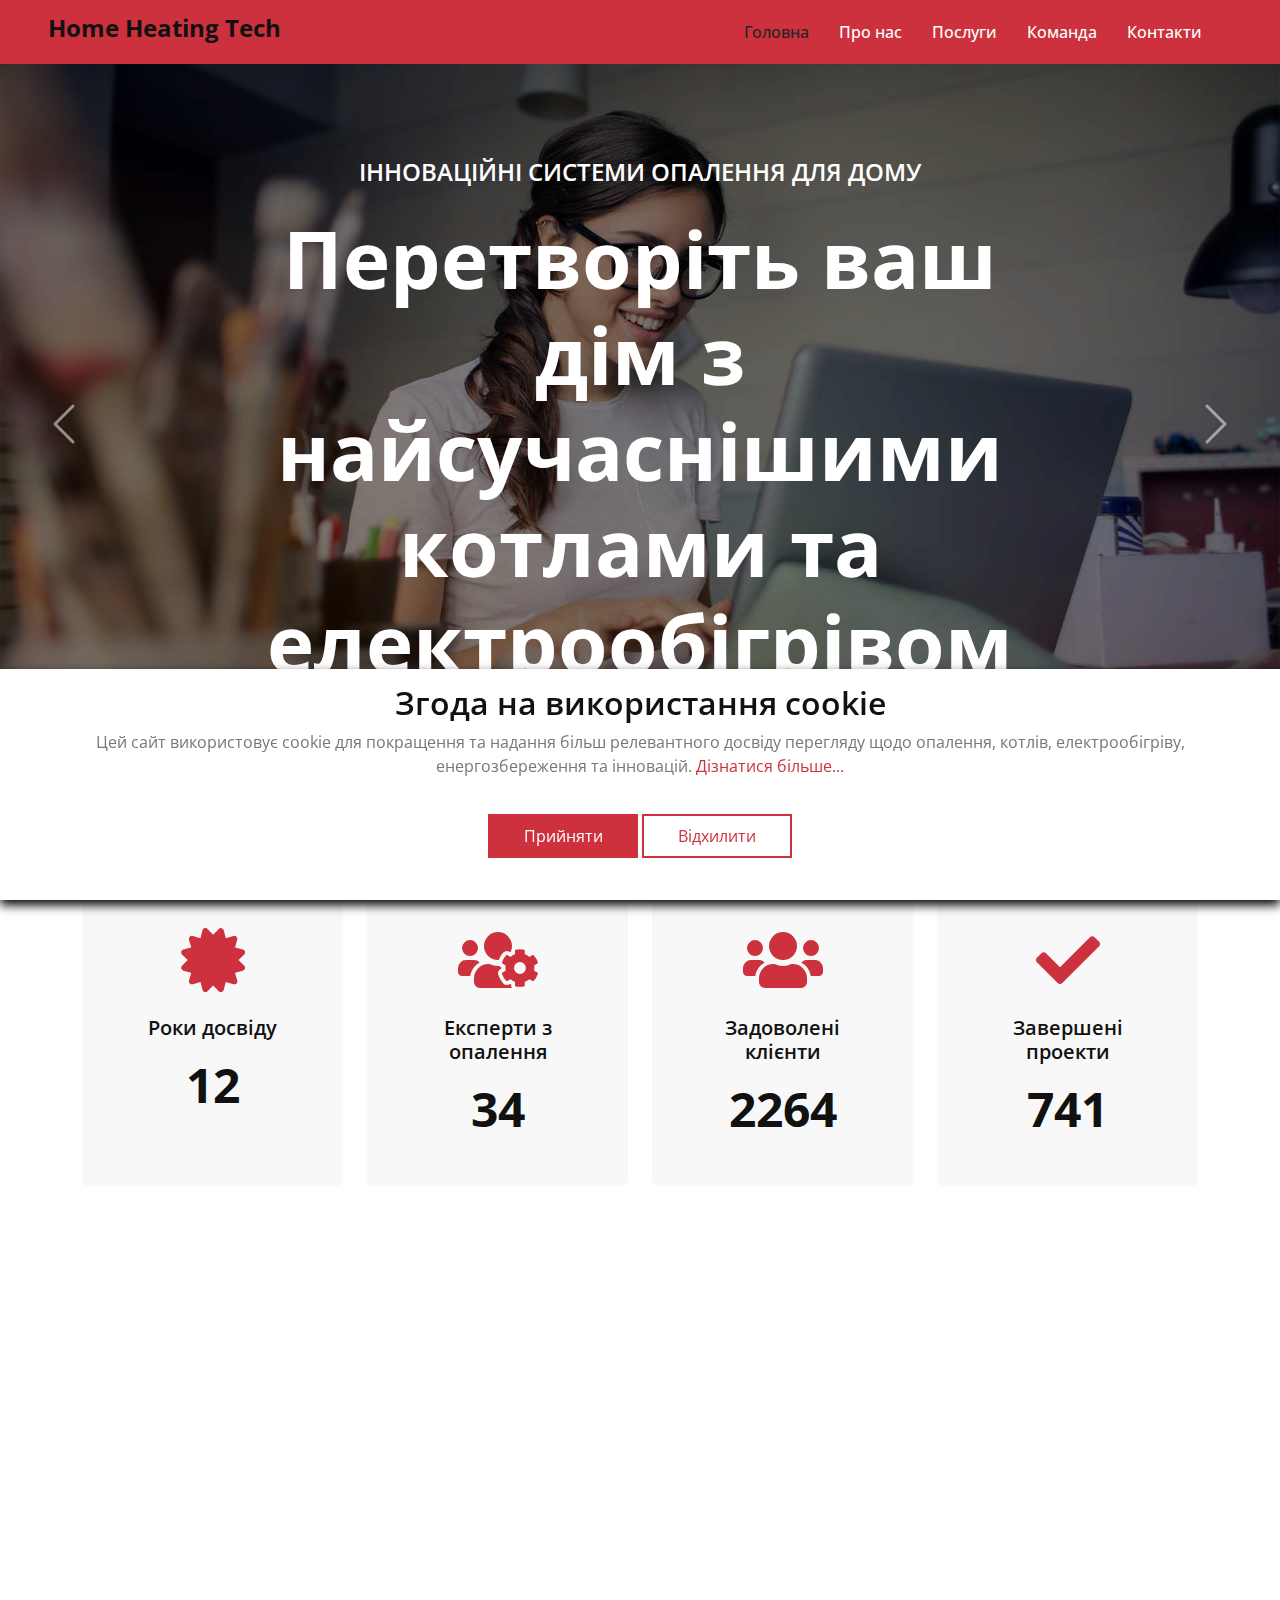
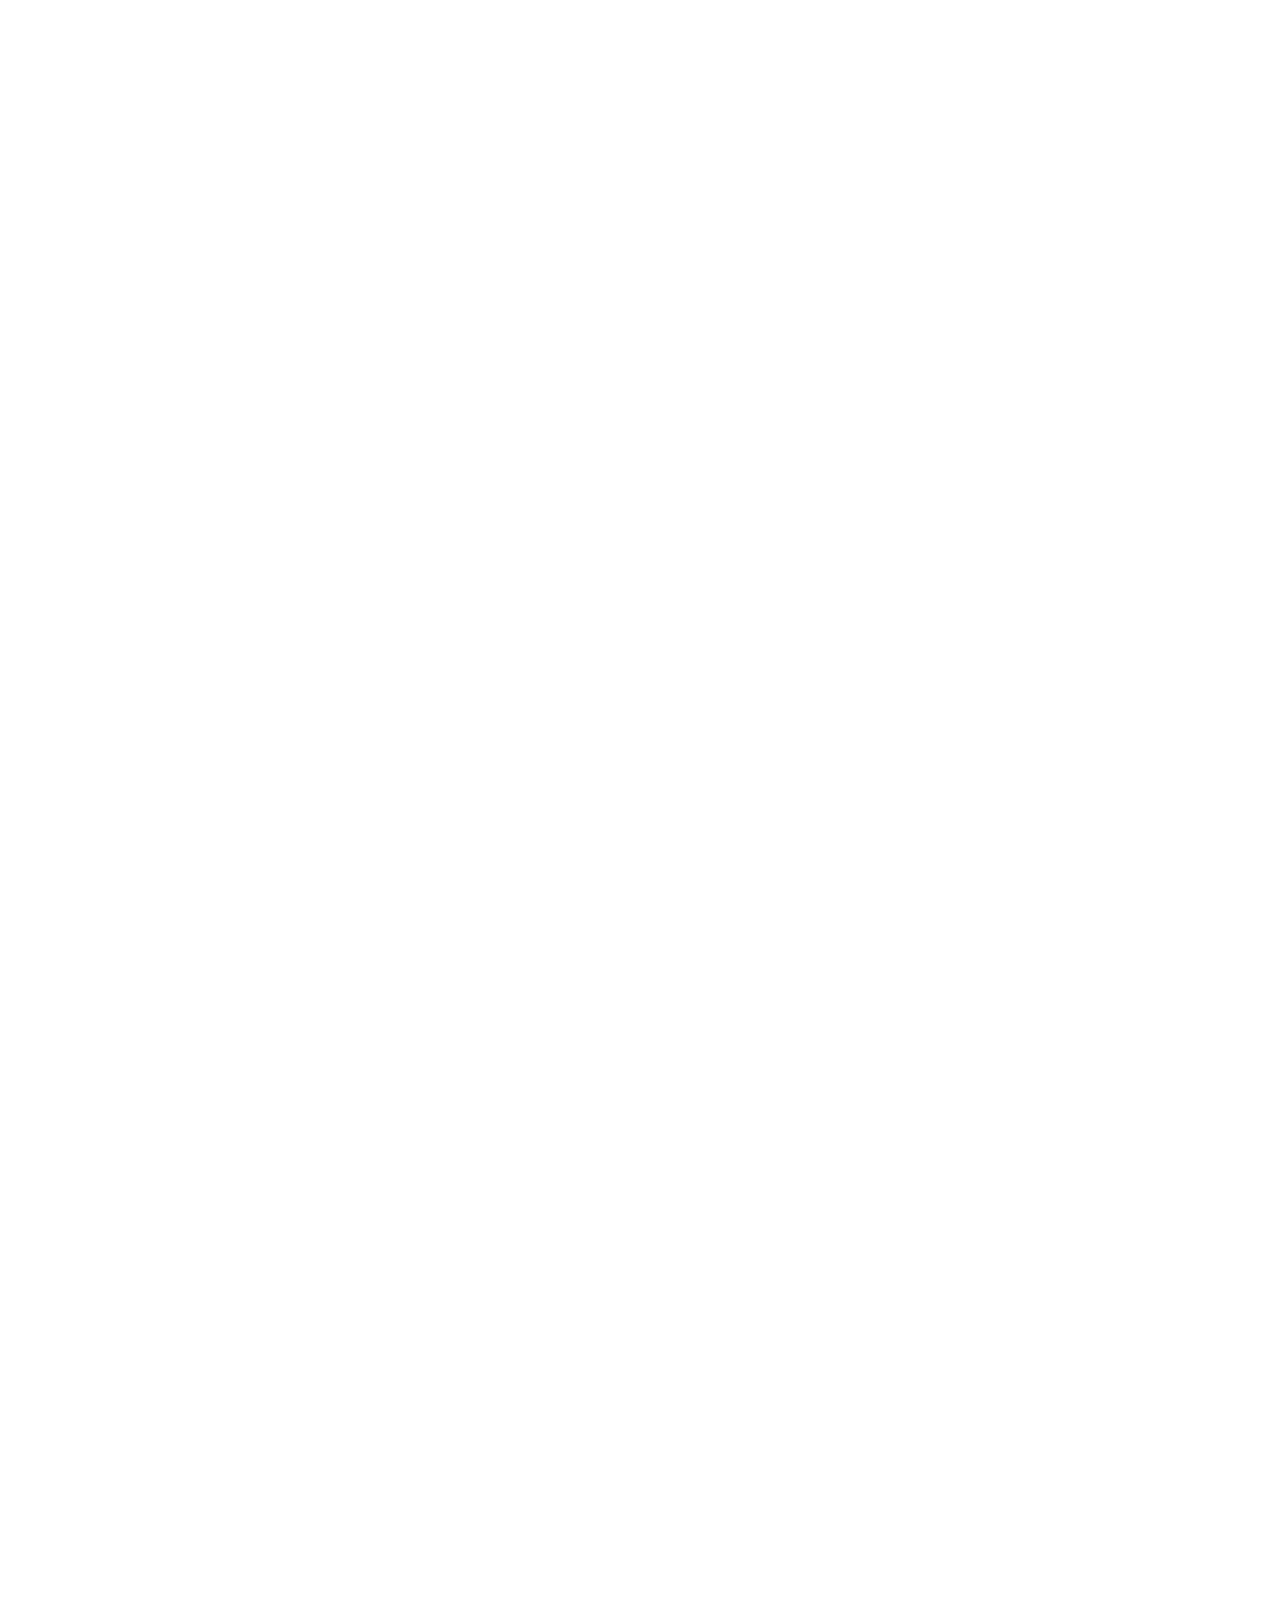
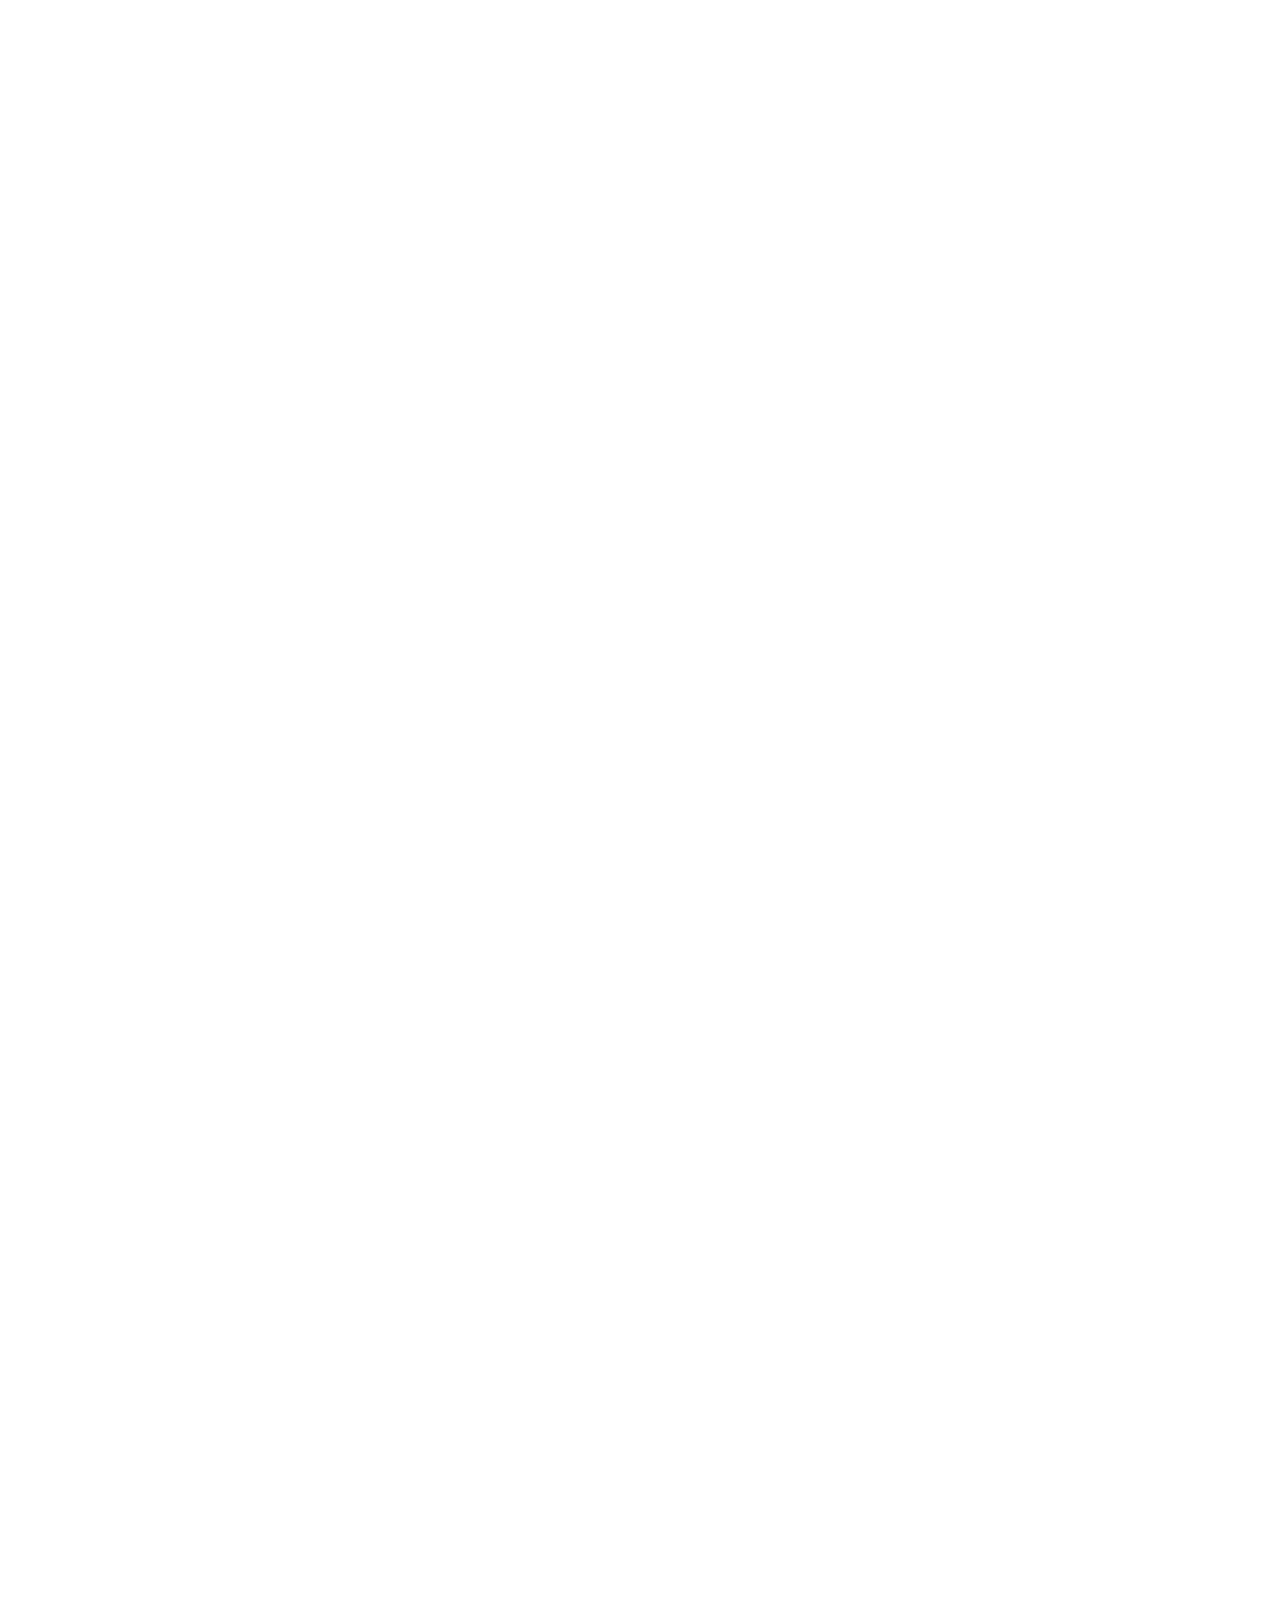
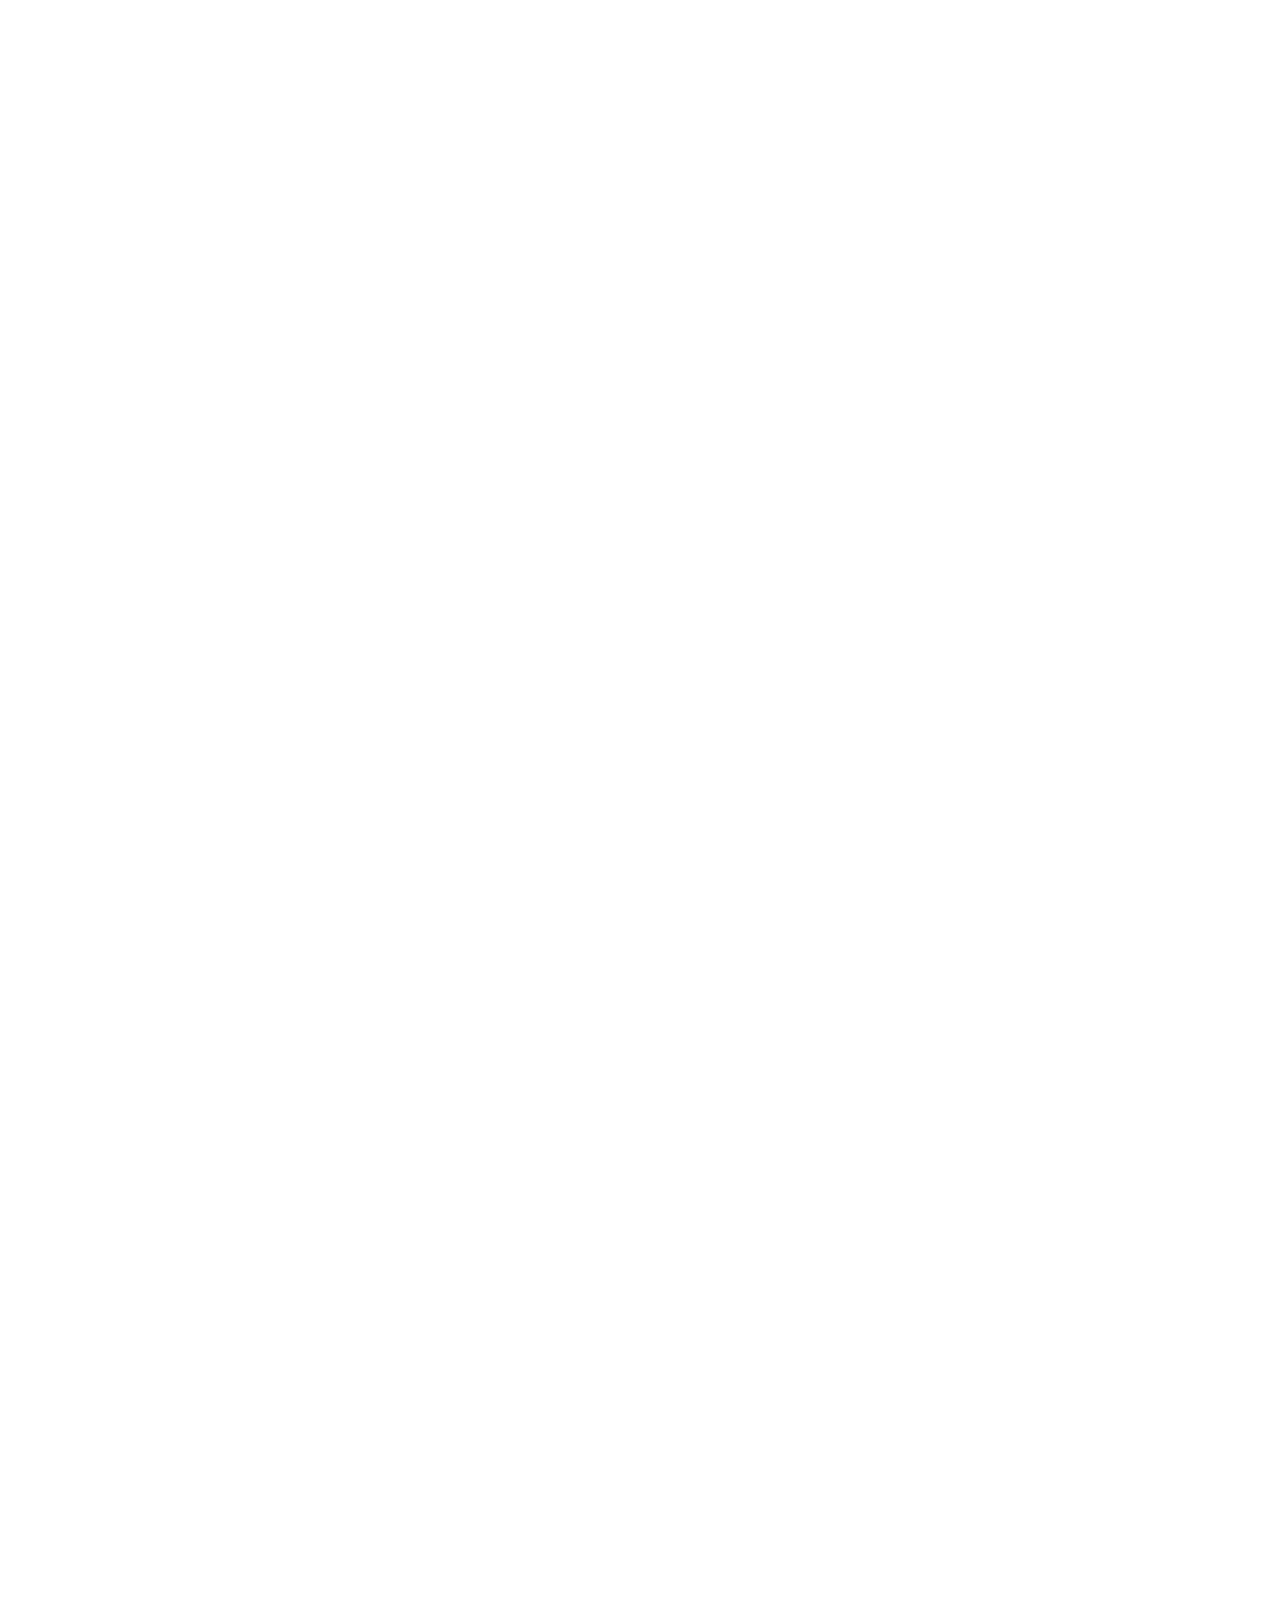
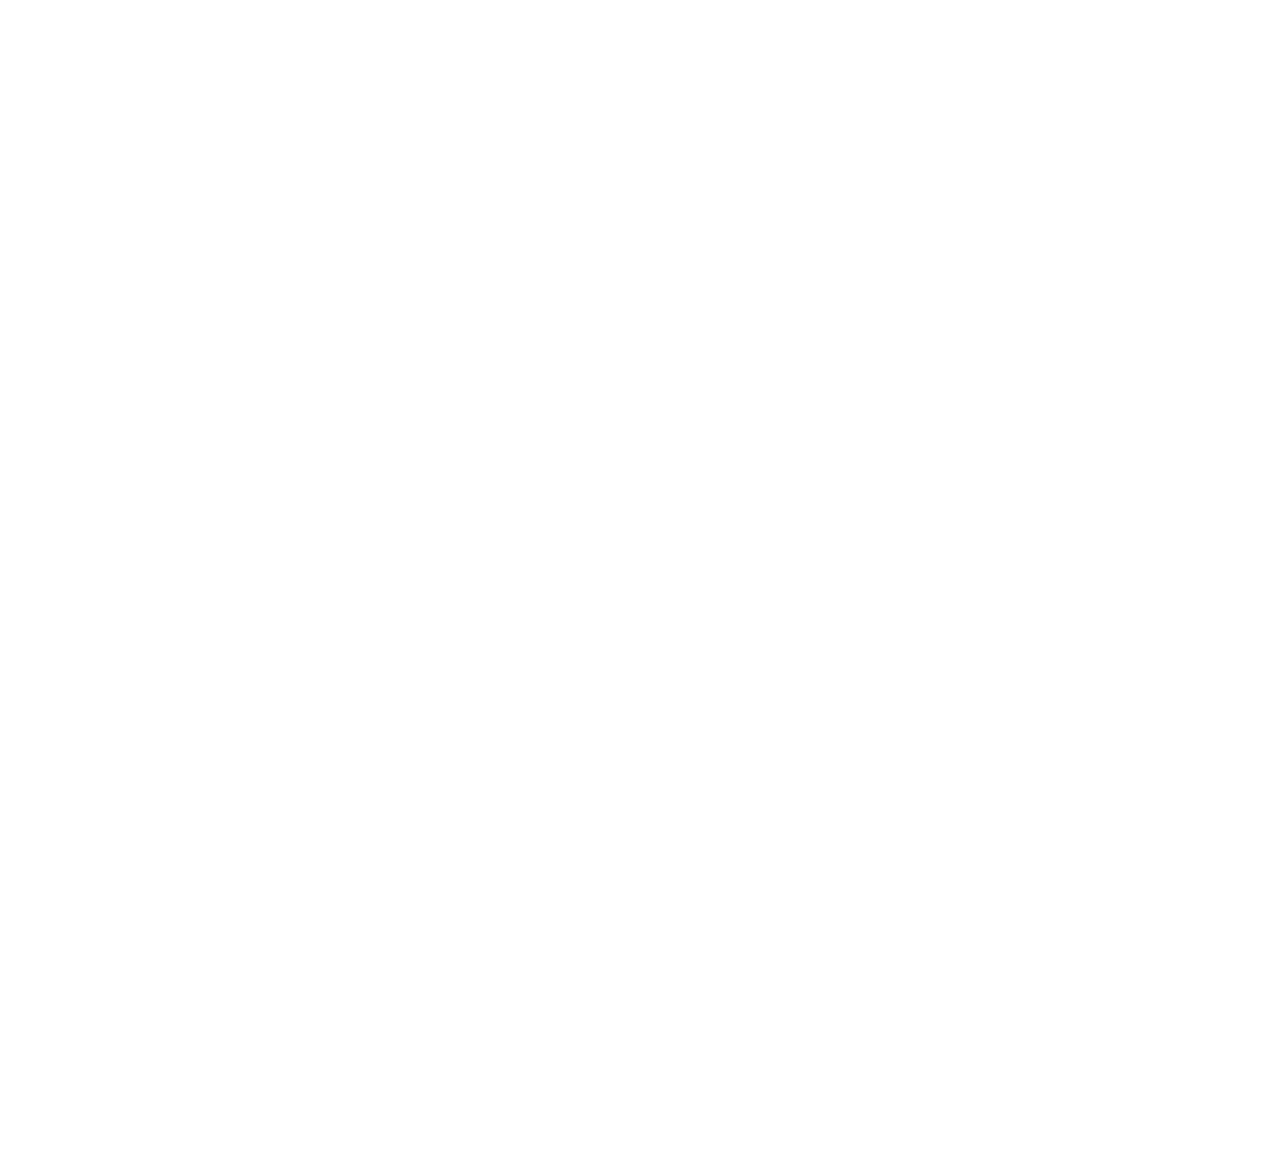
==== index.html @ f69d847b "WIP" ====
<!DOCTYPE html>
<html lang="en">
    <head>
        <meta charset="utf-8" />
        <title>Home Heating Tech</title>
        <meta content="width=device-width, initial-scale=1.0" name="viewport" />
        <meta content="" name="keywords" />
        <meta content="" name="description" />

        <!-- Favicon -->
        <link href="img/favicon.ico" rel="icon" />

        <!-- Google Web Fonts -->
        <link rel="preconnect" href="https://fonts.googleapis.com" />
        <link rel="preconnect" href="https://fonts.gstatic.com" crossorigin />
        <link
            href="https://fonts.googleapis.com/css2?family=Open+Sans:wght@400;500;600;700&display=swap"
            rel="stylesheet"
        />

        <!-- Icon Font Stylesheet -->
        <link
            href="https://cdnjs.cloudflare.com/ajax/libs/font-awesome/5.10.0/css/all.min.css"
            rel="stylesheet"
        />
        <link
            href="https://cdn.jsdelivr.net/npm/bootstrap-icons@1.4.1/font/bootstrap-icons.css"
            rel="stylesheet"
        />

        <!-- Libraries Stylesheet -->
        <link href="lib/animate/animate.min.css" rel="stylesheet" />
        <link
            href="lib/owlcarousel/assets/owl.carousel.min.css"
            rel="stylesheet"
        />
        <link href="lib/lightbox/css/lightbox.min.css" rel="stylesheet" />

        <!-- Customized Bootstrap Stylesheet -->
        <link href="css/bootstrap.min.css" rel="stylesheet" />

        <!-- Template Stylesheet -->
        <link href="css/style.css" rel="stylesheet" />
    </head>

    <body>
        <!-- Spinner Start -->
        <div
            id="spinner"
            class="show bg-white position-fixed translate-middle w-100 vh-100 top-50 start-50 d-flex align-items-center justify-content-center"
        >
            <div
                class="spinner-border position-relative text-primary"
                style="width: 6rem; height: 6rem"
                role="status"
            ></div>
            <i
                class="fa fa-laptop-code fa-2x text-primary position-absolute top-50 start-50 translate-middle"
            ></i>
        </div>
        <!-- Spinner End -->

        <!-- Navbar Start -->
        <nav
            class="navbar navbar-expand-lg bg-primary navbar-dark sticky-top py-lg-0 px-lg-5 wow fadeIn"
            data-wow-delay="0.1s"
        >
            <a href="#" class="navbar-brand ms-3 d-lg-none">MENU</a>
            <button
                type="button"
                class="navbar-toggler me-3"
                data-bs-toggle="collapse"
                data-bs-target="#navbarCollapse"
            >
                <span class="navbar-toggler-icon"></span>
            </button>
            <div class="collapse navbar-collapse" id="navbarCollapse">
                <h4 style="font-weight: bold">Home Heating Tech</h4>
                <div class="navbar-nav p-3 p-lg-0">
                    <a href="index.html" class="nav-item nav-link active"
                        >Головна</a
                    >
                    <a href="index.html#about" class="nav-item nav-link"
                        >Про нас</a
                    >
                    <a href="index.html#service" class="nav-item nav-link"
                        >Послуги</a
                    >
                    <a href="index.html#team" class="nav-item nav-link"
                        >Команда</a
                    >
                    <a href="index.html#contact" class="nav-item nav-link"
                        >Контакти</a
                    >
                </div>
            </div>
        </nav>
        <!-- Navbar End -->

        <!-- Carousel Start -->
        <div class="container-fluid p-0 mb-5 wow fadeIn" data-wow-delay="0.1s">
            <div
                id="header-carousel"
                class="carousel slide"
                data-bs-ride="carousel"
            >
                <div class="carousel-indicators">
                    <button
                        type="button"
                        data-bs-target="#header-carousel"
                        data-bs-slide-to="0"
                        class="active"
                        aria-current="true"
                        aria-label="Slide 1"
                    >
                        <img
                            class="img-fluid"
                            src="img/carousel-1.jpg"
                            alt="Image"
                        />
                    </button>
                    <button
                        type="button"
                        data-bs-target="#header-carousel"
                        data-bs-slide-to="1"
                        aria-label="Slide 2"
                    >
                        <img
                            class="img-fluid"
                            src="img/carousel-2.jpg"
                            alt="Image"
                        />
                    </button>
                    <button
                        type="button"
                        data-bs-target="#header-carousel"
                        data-bs-slide-to="2"
                        aria-label="Slide 3"
                    >
                        <img
                            class="img-fluid"
                            src="img/carousel-3.jpg"
                            alt="Image"
                        />
                    </button>
                </div>
                <div class="carousel-inner">
                    <div class="carousel-item active">
                        <img
                            class="w-100"
                            src="img/carousel-1.jpg"
                            alt="Image"
                        />
                        <div class="carousel-caption">
                            <div class="p-3" style="max-width: 900px">
                                <h4
                                    class="text-white text-uppercase mb-4 animated zoomIn"
                                >
                                    Інноваційні системи опалення для дому
                                </h4>
                                <h1
                                    class="display-1 text-white mb-0 animated zoomIn"
                                >
                                    Перетворіть ваш дім з найсучаснішими котлами
                                    та електрообігрівом
                                </h1>
                            </div>
                        </div>
                    </div>
                    <div class="carousel-item">
                        <img
                            class="w-100"
                            src="img/carousel-2.jpg"
                            alt="Image"
                        />
                        <div class="carousel-caption">
                            <div class="p-3" style="max-width: 900px">
                                <h4
                                    class="text-white text-uppercase mb-4 animated zoomIn"
                                >
                                    Енергозбереження через ефективні технології
                                </h4>
                                <h1
                                    class="display-1 text-white mb-0 animated zoomIn"
                                >
                                    Збережіть енергію з новітніми тепловими
                                    насосами та котлами
                                </h1>
                            </div>
                        </div>
                    </div>
                    <div class="carousel-item">
                        <img
                            class="w-100"
                            src="img/carousel-3.jpg"
                            alt="Image"
                        />
                        <div class="carousel-caption">
                            <div class="p-3" style="max-width: 900px">
                                <h4
                                    class="text-white text-uppercase mb-4 animated zoomIn"
                                >
                                    Ідеальні рішення для вашого дому
                                </h4>
                                <h1
                                    class="display-1 text-white mb-0 animated zoomIn"
                                >
                                    Підвищуйте комфорт з інноваційними системами
                                    опалення
                                </h1>
                            </div>
                        </div>
                    </div>
                </div>
                <button
                    class="carousel-control-prev"
                    type="button"
                    data-bs-target="#header-carousel"
                    data-bs-slide="prev"
                >
                    <span
                        class="carousel-control-prev-icon"
                        aria-hidden="true"
                    ></span>
                    <span class="visually-hidden">Попередній</span>
                </button>
                <button
                    class="carousel-control-next"
                    type="button"
                    data-bs-target="#header-carousel"
                    data-bs-slide="next"
                >
                    <span
                        class="carousel-control-next-icon"
                        aria-hidden="true"
                    ></span>
                    <span class="visually-hidden">Наступний</span>
                </button>
            </div>
        </div>
        <!-- Carousel End -->

        <!-- Facts Start -->
        <div class="container-xxl py-5">
            <div class="container">
                <div class="row g-4">
                    <div
                        class="col-lg-3 col-md-6 wow fadeInUp"
                        data-wow-delay="0.1s"
                    >
                        <div
                            class="fact-item bg-light rounded text-center h-100 p-5"
                        >
                            <i
                                class="fa fa-certificate fa-4x text-primary mb-4"
                            ></i>
                            <h5 class="mb-3">Роки досвіду</h5>
                            <h1 class="display-5 mb-0" data-toggle="counter-up">
                                12
                            </h1>
                        </div>
                    </div>
                    <div
                        class="col-lg-3 col-md-6 wow fadeInUp"
                        data-wow-delay="0.3s"
                    >
                        <div
                            class="fact-item bg-light rounded text-center h-100 p-5"
                        >
                            <i
                                class="fa fa-users-cog fa-4x text-primary mb-4"
                            ></i>
                            <h5 class="mb-3">Експерти з опалення</h5>
                            <h1 class="display-5 mb-0" data-toggle="counter-up">
                                34
                            </h1>
                        </div>
                    </div>
                    <div
                        class="col-lg-3 col-md-6 wow fadeInUp"
                        data-wow-delay="0.5s"
                    >
                        <div
                            class="fact-item bg-light rounded text-center h-100 p-5"
                        >
                            <i class="fa fa-users fa-4x text-primary mb-4"></i>
                            <h5 class="mb-3">Задоволені клієнти</h5>
                            <h1 class="display-5 mb-0" data-toggle="counter-up">
                                2264
                            </h1>
                        </div>
                    </div>
                    <div
                        class="col-lg-3 col-md-6 wow fadeInUp"
                        data-wow-delay="0.7s"
                    >
                        <div
                            class="fact-item bg-light rounded text-center h-100 p-5"
                        >
                            <i class="fa fa-check fa-4x text-primary mb-4"></i>
                            <h5 class="mb-3">Завершені проекти</h5>
                            <h1 class="display-5 mb-0" data-toggle="counter-up">
                                741
                            </h1>
                        </div>
                    </div>
                </div>
            </div>
        </div>
        <!-- Facts End -->

        <!-- About Start -->
        <div id="about" class="container-xxl py-5">
            <div class="container">
                <div class="row g-5">
                    <div class="col-lg-6 wow fadeInUp" data-wow-delay="0.1s">
                        <div class="img-border">
                            <img class="img-fluid" src="img/about.jpg" alt="" />
                        </div>
                    </div>
                    <div class="col-lg-6 wow fadeInUp" data-wow-delay="0.5s">
                        <div class="h-100">
                            <h6
                                class="section-title bg-white text-start text-primary pe-3"
                            >
                                Про нас
                            </h6>
                            <h1 class="display-6 mb-4">
                                Перетворення вашого дому за допомогою
                                <span class="text-primary"
                                    >сучасних систем опалення</span
                                >
                            </h1>
                            <p>
                                Ми — команда експертів, яка спеціалізується на
                                наданні інноваційних рішень для систем опалення.
                                Ми пропонуємо високоякісні котли,
                                електрообігрів, теплові насоси та інші
                                технології для забезпечення ефективного і
                                енергозберігаючого опалення вашого дому.
                            </p>
                            <p class="mb-4">
                                Наші фахівці забезпечують монтаж і налаштування
                                опалювальних систем, орієнтуючись на
                                індивідуальні потреби кожного клієнта, щоб
                                досягти оптимальних результатів з економії
                                енергії та максимального комфорту.
                            </p>
                        </div>
                    </div>
                </div>
            </div>
        </div>
        <!-- About End -->

        <!-- Service Start -->
        <div id="service" class="container-xxl py-5">
            <div class="container">
                <div
                    class="text-center mx-auto mb-5 wow fadeInUp"
                    data-wow-delay="0.1s"
                    style="max-width: 600px"
                >
                    <h6
                        class="section-title bg-white text-center text-primary px-3"
                    >
                        Послуги
                    </h6>
                    <h1 class="display-6 mb-4">
                        Огляд наших послуг з опалення для дому
                    </h1>
                    <p>
                        Ми пропонуємо широкий спектр послуг, які допомагають
                        забезпечити ефективне опалення вашого дому. Наші послуги
                        включають монтаж котлів, електрообігріву, теплових
                        насосів та інноваційних систем опалення. Наші рішення
                        спрямовані на зниження витрат на енергоспоживання та
                        забезпечення комфорту в будь-яку пору року.
                    </p>
                </div>
                <div class="row g-4">
                    <div
                        class="col-lg-4 col-md-6 wow fadeInUp"
                        data-wow-delay="0.1s"
                    >
                        <a
                            class="service-item d-block rounded text-center h-100 p-4"
                            href=""
                        >
                            <img
                                class="img-fluid rounded mb-4"
                                src="img/service-1.jpg"
                                alt=""
                            />
                            <h4 class="mb-0">Монтаж котлів</h4>
                        </a>
                    </div>
                    <div
                        class="col-lg-4 col-md-6 wow fadeInUp"
                        data-wow-delay="0.3s"
                    >
                        <a
                            class="service-item d-block rounded text-center h-100 p-4"
                            href=""
                        >
                            <img
                                class="img-fluid rounded mb-4"
                                src="img/service-2.jpg"
                                alt=""
                            />
                            <h4 class="mb-0">Електрообігрів</h4>
                        </a>
                    </div>
                    <div
                        class="col-lg-4 col-md-6 wow fadeInUp"
                        data-wow-delay="0.5s"
                    >
                        <a
                            class="service-item d-block rounded text-center h-100 p-4"
                            href=""
                        >
                            <img
                                class="img-fluid rounded mb-4"
                                src="img/service-3.jpg"
                                alt=""
                            />
                            <h4 class="mb-0">Теплові насоси</h4>
                        </a>
                    </div>
                    <div
                        class="col-lg-4 col-md-6 wow fadeInUp"
                        data-wow-delay="0.1s"
                    >
                        <a
                            class="service-item d-block rounded text-center h-100 p-4"
                            href=""
                        >
                            <img
                                class="img-fluid rounded mb-4"
                                src="img/service-4.jpg"
                                alt=""
                            />
                            <h4 class="mb-0">Енергозбереження</h4>
                        </a>
                    </div>
                    <div
                        class="col-lg-4 col-md-6 wow fadeInUp"
                        data-wow-delay="0.3s"
                    >
                        <a
                            class="service-item d-block rounded text-center h-100 p-4"
                            href=""
                        >
                            <img
                                class="img-fluid rounded mb-4"
                                src="img/service-5.jpg"
                                alt=""
                            />
                            <h4 class="mb-0">Інновації в опаленні</h4>
                        </a>
                    </div>
                    <div
                        class="col-lg-4 col-md-6 wow fadeInUp"
                        data-wow-delay="0.5s"
                    >
                        <a
                            class="service-item d-block rounded text-center h-100 p-4"
                            href=""
                        >
                            <img
                                class="img-fluid rounded mb-4"
                                src="img/service-6.jpg"
                                alt=""
                            />
                            <h4 class="mb-0">Монтаж теплових насосів</h4>
                        </a>
                    </div>
                </div>
            </div>
        </div>
        <!-- Service End -->

        <!-- Feature Start -->
        <div class="container-xxl py-5">
            <div class="container">
                <div class="row g-5">
                    <div class="col-lg-6 wow fadeInUp" data-wow-delay="0.1s">
                        <div class="h-100">
                            <h6
                                class="section-title bg-white text-start text-primary pe-3"
                            >
                                Чому обирають нас
                            </h6>
                            <h1 class="display-6 mb-4">
                                Чому наші рішення з опалення для дому
                                вирізняються: основні переваги
                            </h1>
                            <p class="mb-4">
                                Наша компанія пропонує найкращі рішення для
                                опалення, котли, електрообігрів, теплові насоси
                                та інші інновації, які допомагають значно
                                знизити витрати на енергію та підвищити
                                ефективність опалення. Ми пропонуємо монтаж та
                                налаштування систем, адаптуючи їх під ваші
                                потреби.
                            </p>
                            <div class="row g-4">
                                <div class="col-12">
                                    <div class="skill">
                                        <div
                                            class="d-flex justify-content-between"
                                        >
                                            <p class="mb-2">
                                                Експертний аналіз та вибір
                                                системи
                                            </p>
                                            <p class="mb-2">85%</p>
                                        </div>
                                        <div class="progress">
                                            <div
                                                class="progress-bar bg-primary"
                                                role="progressbar"
                                                aria-valuenow="85"
                                                aria-valuemin="0"
                                                aria-valuemax="100"
                                            ></div>
                                        </div>
                                    </div>
                                </div>
                                <div class="col-12">
                                    <div class="skill">
                                        <div
                                            class="d-flex justify-content-between"
                                        >
                                            <p class="mb-2">
                                                Оновлені технології в опаленні
                                            </p>
                                            <p class="mb-2">90%</p>
                                        </div>
                                        <div class="progress">
                                            <div
                                                class="progress-bar bg-primary"
                                                role="progressbar"
                                                aria-valuenow="90"
                                                aria-valuemin="0"
                                                aria-valuemax="100"
                                            ></div>
                                        </div>
                                    </div>
                                </div>
                                <div class="col-12">
                                    <div class="skill">
                                        <div
                                            class="d-flex justify-content-between"
                                        >
                                            <p class="mb-2">
                                                Індивідуальні рішення для вашого
                                                дому
                                            </p>
                                            <p class="mb-2">95%</p>
                                        </div>
                                        <div class="progress">
                                            <div
                                                class="progress-bar bg-primary"
                                                role="progressbar"
                                                aria-valuenow="95"
                                                aria-valuemin="0"
                                                aria-valuemax="100"
                                            ></div>
                                        </div>
                                    </div>
                                </div>
                            </div>
                        </div>
                    </div>
                    <div class="col-lg-6 wow fadeInUp" data-wow-delay="0.5s">
                        <div class="img-border">
                            <img
                                class="img-fluid"
                                src="img/feature.jpg"
                                alt="Системи опалення"
                            />
                        </div>
                    </div>
                </div>
            </div>
        </div>
        <!-- Feature End -->

        <!-- Project Start -->
        <div class="container-xxl py-5">
            <div class="container">
                <div
                    class="text-center mx-auto mb-5 wow fadeInUp"
                    data-wow-delay="0.1s"
                    style="max-width: 600px"
                >
                    <h6
                        class="section-title bg-white text-center text-primary px-3"
                    >
                        Наші проекти
                    </h6>
                    <h1 class="display-6 mb-4">
                        Досліджуйте наші проекти в галузі опалення для будинку:
                        інноваційні рішення та стратегічні підходи
                    </h1>
                    <p>
                        Ми надаємо інноваційні рішення для опалення будинків,
                        зокрема котли, електрообігрів, теплові насоси та
                        енергозбереження. Наші проекти спрямовані на
                        впровадження сучасних технологій, що забезпечують
                        ефективне та економне опалення будинків. Від
                        енергозберігаючих систем до комплексних рішень, ми
                        прагнемо досягати значних результатів для наших
                        клієнтів. Ознайомтесь з нашими проектами та
                        інноваційними підходами у галузі опалення.
                    </p>
                </div>
                <div
                    class="owl-carousel project-carousel wow fadeInUp"
                    data-wow-delay="0.1s"
                >
                    <div
                        class="project-item border rounded h-100 p-4"
                        data-dot="01"
                    >
                        <div class="position-relative mb-4">
                            <img
                                class="img-fluid rounded"
                                src="img/project-1.jpg"
                                alt="Опалення котлами"
                            />
                            <a href="img/project-1.jpg" data-lightbox="project"
                                ><i class="fa fa-eye fa-2x"></i
                            ></a>
                        </div>
                        <h6>Інновації в котлах для опалення</h6>
                        <span
                            >Розробка та впровадження енергоефективних котлів,
                            що забезпечують високий рівень енергозбереження для
                            вашого дому.</span
                        >
                    </div>
                    <div
                        class="project-item border rounded h-100 p-4"
                        data-dot="02"
                    >
                        <div class="position-relative mb-4">
                            <img
                                class="img-fluid rounded"
                                src="img/project-2.jpg"
                                alt="Електрообігрів"
                            />
                            <a href="img/project-2.jpg" data-lightbox="project"
                                ><i class="fa fa-eye fa-2x"></i
                            ></a>
                        </div>
                        <h6>Системи електрообігріву</h6>
                        <span
                            >Ми надаємо рішення для монтажу та налаштування
                            електричних систем опалення, що забезпечують
                            ефективне використання енергії.</span
                        >
                    </div>
                    <div
                        class="project-item border rounded h-100 p-4"
                        data-dot="03"
                    >
                        <div class="position-relative mb-4">
                            <img
                                class="img-fluid rounded"
                                src="img/project-3.jpg"
                                alt="Теплові насоси"
                            />
                            <a href="img/project-3.jpg" data-lightbox="project"
                                ><i class="fa fa-eye fa-2x"></i
                            ></a>
                        </div>
                        <h6>Теплові насоси для опалення</h6>
                        <span
                            >Впровадження теплових насосів для зниження витрат
                            на опалення та максимального використання природних
                            ресурсів.</span
                        >
                    </div>
                    <div
                        class="project-item border rounded h-100 p-4"
                        data-dot="04"
                    >
                        <div class="position-relative mb-4">
                            <img
                                class="img-fluid rounded"
                                src="img/project-4.jpg"
                                alt="Енергозбереження"
                            />
                            <a href="img/project-4.jpg" data-lightbox="project"
                                ><i class="fa fa-eye fa-2x"></i
                            ></a>
                        </div>
                        <h6>Енергозберігаючі технології</h6>
                        <span
                            >Ми пропонуємо рішення для зниження споживання
                            енергії та максимізації ефективності вашої системи
                            опалення.</span
                        >
                    </div>
                    <div
                        class="project-item border rounded h-100 p-4"
                        data-dot="05"
                    >
                        <div class="position-relative mb-4">
                            <img
                                class="img-fluid rounded"
                                src="img/project-5.jpg"
                                alt="Монтаж систем опалення"
                            />
                            <a href="img/project-5.jpg" data-lightbox="project"
                                ><i class="fa fa-eye fa-2x"></i
                            ></a>
                        </div>
                        <h6>Монтаж систем опалення</h6>
                        <span
                            >Професійний монтаж котлів, електрообігріва та
                            теплових насосів для забезпечення комфортного
                            опалення вашого дому.</span
                        >
                    </div>
                </div>
            </div>
        </div>
        <!-- Project End -->

        <!-- Team Start -->
        <div id="team" class="container-xxl py-5">
            <div class="container">
                <div
                    class="text-center mx-auto mb-5 wow fadeInUp"
                    data-wow-delay="0.1s"
                    style="max-width: 600px"
                >
                    <h6
                        class="section-title bg-white text-center text-primary px-3"
                    >
                        Наша команда
                    </h6>
                    <h1 class="display-6 mb-4">
                        Знайомтесь з нашою командою: фахівці з опалення та
                        енергозбереження
                    </h1>
                    <p>
                        Наша команда складається з досвідчених професіоналів у
                        галузі опалення та енергозбереження. Ми спеціалізуємося
                        на впровадженні новітніх технологій опалення для
                        будинків, таких як котли, електрообігрів та теплові
                        насоси. Кожен член нашої команди приносить унікальні
                        знання та досвід, що сприяють зростанню та інноваціям у
                        цій галузі. Від інженерів до монтажників, ми працюємо
                        разом для того, щоб забезпечити ефективні та
                        енергозберігаючі рішення для вашого дому.
                    </p>
                </div>
                <div class="row g-4">
                    <div
                        class="col-lg-4 col-md-6 wow fadeInUp"
                        data-wow-delay="0.1s"
                    >
                        <div class="team-item text-center p-4">
                            <img
                                class="img-fluid border rounded-circle w-75 p-2 mb-4"
                                src="img/team-1.jpg"
                                alt=""
                            />
                            <div class="team-text">
                                <div class="team-title">
                                    <h5>Іван Грищенко</h5>
                                    <span
                                        >Експерт з котлів та опалювальних
                                        систем</span
                                    >
                                </div>
                            </div>
                        </div>
                    </div>
                    <div
                        class="col-lg-4 col-md-6 wow fadeInUp"
                        data-wow-delay="0.3s"
                    >
                        <div class="team-item text-center p-4">
                            <img
                                class="img-fluid border rounded-circle w-75 p-2 mb-4"
                                src="img/team-2.jpg"
                                alt=""
                            />
                            <div class="team-text">
                                <div class="team-title">
                                    <h5>Олексій Печенюк</h5>
                                    <span>Інженер з електрообігріву</span>
                                </div>
                            </div>
                        </div>
                    </div>
                    <div
                        class="col-lg-4 col-md-6 wow fadeInUp"
                        data-wow-delay="0.5s"
                    >
                        <div class="team-item text-center p-4">
                            <img
                                class="img-fluid border rounded-circle w-75 p-2 mb-4"
                                src="img/team-3.jpg"
                                alt=""
                            />
                            <div class="team-text">
                                <div class="team-title">
                                    <h5>Тимофій Левченко</h5>
                                    <span>Експерт з теплових насосів</span>
                                </div>
                            </div>
                        </div>
                    </div>
                </div>
            </div>
        </div>
        <!-- Team End -->

        <!-- Testimonial Start -->
        <div class="container-xxl py-5">
            <div class="container">
                <div
                    class="text-center mx-auto mb-5 wow fadeInUp"
                    data-wow-delay="0.1s"
                    style="max-width: 600px"
                >
                    <h6
                        class="section-title bg-white text-center text-primary px-3"
                    >
                        Відгуки клієнтів
                    </h6>
                    <h1 class="display-6 mb-4">Що говорять наші клієнти!</h1>
                </div>
                <div
                    class="owl-carousel testimonial-carousel wow fadeInUp"
                    data-wow-delay="0.1s"
                >
                    <div class="testimonial-item bg-light rounded p-4">
                        <div class="d-flex align-items-center mb-4">
                            <img
                                class="flex-shrink-0 rounded-circle border p-1"
                                src="img/testimonial-1.jpg"
                                alt=""
                            />
                            <div class="ms-4">
                                <h5 class="mb-1">Анатолій Іванов</h5>
                            </div>
                        </div>
                        <p class="mb-0">
                            "Робота з цією командою була неймовірно корисною.
                            Їхні детальні аналізи та практичні стратегії
                            допомогли нам впровадити інноваційні рішення для
                            ефективного опалення дому. Команда враховує всі наші
                            потреби та надає індивідуальні рішення, що значно
                            покращили комфорт і енергозбереження."
                        </p>
                    </div>
                    <div class="testimonial-item bg-light rounded p-4">
                        <div class="d-flex align-items-center mb-4">
                            <img
                                class="flex-shrink-0 rounded-circle border p-1"
                                src="img/testimonial-2.jpg"
                                alt=""
                            />
                            <div class="ms-4">
                                <h5 class="mb-1">Наталія Бойко</h5>
                            </div>
                        </div>
                        <p class="mb-0">
                            "Вибір цієї команди для встановлення теплових
                            насосів був чудовим рішенням. Завдяки їхній
                            кваліфікації та професіоналізму ми змогли значно
                            знизити витрати на опалення. Процес монтажу був
                            швидким і без проблем."
                        </p>
                    </div>
                    <div class="testimonial-item bg-light rounded p-4">
                        <div class="d-flex align-items-center mb-4">
                            <img
                                class="flex-shrink-0 rounded-circle border p-1"
                                src="img/testimonial-3.jpg"
                                alt=""
                            />
                            <div class="ms-4">
                                <h5 class="mb-1">Ігор Довженко</h5>
                            </div>
                        </div>
                        <p class="mb-0">
                            "Підхід цієї команди до електрообігріву перевершив
                            наші очікування. Завдяки їхнім рекомендаціям ми
                            зменшили енергоспоживання, а наші теплові системи
                            стали значно ефективнішими."
                        </p>
                    </div>
                    <div class="testimonial-item bg-light rounded p-4">
                        <div class="d-flex align-items-center mb-4">
                            <img
                                class="flex-shrink-0 rounded-circle border p-1"
                                src="img/testimonial-4.jpg"
                                alt=""
                            />
                            <div class="ms-4">
                                <h5 class="mb-1">Марина Павленко</h5>
                            </div>
                        </div>
                        <p class="mb-0">
                            "Їхня консультація та монтаж котлів для нашого
                            будинку дозволили досягти значного зниження витрат
                            на опалення. Все було зроблено чітко та професійно,
                            з урахуванням усіх енергозберігаючих вимог."
                        </p>
                    </div>
                </div>
            </div>
        </div>
        <!-- Testimonial End -->

        <!-- Contact Start -->
        <div id="contact" class="container-xxl py-5">
            <div class="container">
                <div
                    class="text-center mx-auto mb-5 wow fadeInUp"
                    data-wow-delay="0.1s"
                    style="max-width: 600px"
                >
                    <h6
                        class="section-title bg-white text-center text-primary px-3"
                    >
                        Зв'яжіться з нами
                    </h6>
                    <h1 class="display-6 mb-4">
                        Маєте питання? Зв'яжіться з нашою командою експертів з
                        опалення
                    </h1>
                </div>
                <div class="row g-3">
                    <div class="col-lg-6 wow fadeInUp" data-wow-delay="0.5s">
                        <p class="text-center mb-4">
                            Ми готові допомогти вам з будь-якими питаннями або
                            зауваженнями щодо наших послуг з опалення. Якщо ви
                            шукаєте поради щодо встановлення котлів,
                            електрообігріву або інноваційних енергозберігаючих
                            рішень для вашого дому, не соромтеся звертатися.
                            Наша команда готова надати підтримку та інсайти, що
                            відповідають вашим потребам у галузі опалення.
                        </p>
                        <form>
                            <div class="row g-3">
                                <div class="col-md-6">
                                    <div class="form-floating">
                                        <input
                                            type="text"
                                            class="form-control"
                                            id="name"
                                            placeholder="Ваше ім'я"
                                        />
                                        <label for="name">Ваше ім'я</label>
                                    </div>
                                </div>
                                <div class="col-md-6">
                                    <div class="form-floating">
                                        <input
                                            type="email"
                                            class="form-control"
                                            id="email"
                                            placeholder="Ваш email"
                                        />
                                        <label for="email">Ваш email</label>
                                        <div
                                            id="result"
                                            style="color: red; font-size: 12px"
                                        ></div>
                                    </div>
                                </div>
                                <div class="col-12">
                                    <div class="form-floating">
                                        <input
                                            type="text"
                                            class="form-control"
                                            id="subject"
                                            placeholder="Тема"
                                        />
                                        <label for="subject">Тема</label>
                                    </div>
                                </div>
                                <div class="col-12">
                                    <div class="form-floating">
                                        <textarea
                                            class="form-control"
                                            placeholder="Напишіть повідомлення"
                                            id="message"
                                            style="height: 200px"
                                        ></textarea>
                                        <label for="message"
                                            >Повідомлення</label
                                        >
                                    </div>
                                </div>
                                <div class="col-12 text-center">
                                    <button
                                        class="btn btn-primary rounded-pill py-3 px-5"
                                        type="submit"
                                        id="submit"
                                        onclick="sendForm()"
                                    >
                                        Відправити повідомлення
                                    </button>
                                </div>
                            </div>
                        </form>
                    </div>
                    <div class="col-lg-5">
                        <iframe
                            src="https://www.google.com/maps/embed?pb=!1m18!1m12!1m3!1d1883.7087068585247!2d30.485419456164987!3d50.482583067076604!2m3!1f0!2f0!3f0!3m2!1i1024!2i768!4f13.1!3m3!1m2!1s0x40d4cf327e6b165d%3A0x59e8390d5c729874!2z0KXQuNGC0LjQvdCzINCj0LrRgNCw0LjQvdCwIChIZWF0aW5nIFVrcmFpbmUp!5e0!3m2!1suk!2sua!4v1738085330269!5m2!1suk!2sua"
                            width="100%"
                            height="450"
                            style="border: 0"
                            allowfullscreen=""
                            loading="lazy"
                            referrerpolicy="no-referrer-when-downgrade"
                        ></iframe>
                    </div>
                </div>
            </div>
        </div>
        <!-- Contact End -->

        <!-- Footer Start -->
        <div
            class="container-fluid bg-dark text-body footer mt-5 pt-5 wow fadeIn"
            data-wow-delay="0.1s"
        >
            <div class="container py-5">
                <div class="row g-5">
                    <div class="col-lg-4 col-md-6">
                        <h5 class="text-light mb-4">Опалення для дому</h5>
                        <p class="mb-2">
                            Залишайтеся на зв'язку з нами, щоб дізнатися, як ми
                            можемо допомогти в установці та модернізації
                            опалювальних систем для вашого дому. Ознайомтесь із
                            нашими послугами з котлів, електрообігріву та
                            інноваційних рішень для енергозбереження.
                        </p>
                    </div>
                    <div class="col-lg-4 col-md-6">
                        <h5 class="text-light mb-4">Адреса</h5>
                        <p class="mb-2">
                            <i class="fa fa-map-marker-alt me-3"></i>вулиця
                            Новокостянтинівська, 11, Київ, 04080
                        </p>
                        <p class="mb-2">
                            <i class="fa fa-phone-alt me-3"></i>+0977484940
                        </p>
                        <p class="mb-2">
                            <i class="fa fa-envelope me-3"></i
                            >home_heating_tech@gmail.com
                        </p>
                    </div>
                    <div class="col-lg-4 col-md-6">
                        <h5 class="text-light mb-4">Швидкі посилання</h5>
                        <a class="btn btn-link" href="index.html">Головна</a>
                        <a class="btn btn-link" href="index.html#about"
                            >Про нас</a
                        >
                        <a class="btn btn-link" href="index.html#contact"
                            >Зв'язатися з нами</a
                        >
                        <a class="btn btn-link" href="terms-of-use.html"
                            >Умови використання</a
                        >
                        <a class="btn btn-link" href="privacy-policy.html"
                            >Політика конфіденційності</a
                        >
                    </div>
                </div>
            </div>
        </div>
        <!-- Footer End -->

        <!-- Cookie banner -->
        <div class="cookie-wrapper show">
            <div>
                <i class="bx bx-cookie"></i>
                <h2 style="text-align: center">Згода на використання cookie</h2>
            </div>

            <div class="data">
                <p>
                    Цей сайт використовує cookie для покращення та надання більш
                    релевантного досвіду перегляду щодо опалення, котлів,
                    електрообігріву, енергозбереження та інновацій.
                    <a href="privacy-policy.html">Дізнатися більше...</a>
                </p>
            </div>

            <div class="buttons">
                <button class="cookie-button" id="acceptBtn">Прийняти</button>
                <button class="cookie-button" id="declineBtn">Відхилити</button>
            </div>
        </div>
        <!-- End Cookie banner -->

        <!-- Back to Top -->
        <a
            href="#"
            class="btn btn-lg btn-primary btn-lg-square rounded-circle back-to-top"
            ><i class="bi bi-arrow-up"></i
        ></a>

        <!-- JavaScript Libraries -->
        <script src="https://ajax.googleapis.com/ajax/libs/jquery/3.6.1/jquery.min.js"></script>
        <script src="https://cdn.jsdelivr.net/npm/bootstrap@5.0.0/dist/js/bootstrap.bundle.min.js"></script>
        <script src="lib/wow/wow.min.js"></script>
        <script src="lib/easing/easing.min.js"></script>
        <script src="lib/waypoints/waypoints.min.js"></script>
        <script src="lib/counterup/counterup.min.js"></script>
        <script src="lib/owlcarousel/owl.carousel.min.js"></script>
        <script src="lib/lightbox/js/lightbox.min.js"></script>

        <!-- Template Javascript -->
        <script src="js/main.js"></script>
        <script src="js/contact-form.js"></script>
        <script src="js/cookiebanner.js"></script>
    </body>
</html>
---- css/style.css ----
/********** Template CSS **********/
:root {
    --primary: #cc313d;
    --secondary: #777777;
    --light: #f8f8f8;
    --dark: #252525;
}

.back-to-top {
    position: fixed;
    display: none;
    right: 30px;
    bottom: 30px;
    z-index: 99;
}

/*** Spinner ***/
#spinner {
    opacity: 0;
    visibility: hidden;
    transition: opacity 0.5s ease-out, visibility 0s linear 0.5s;
    z-index: 99999;
}

#spinner.show {
    transition: opacity 0.5s ease-out, visibility 0s linear 0s;
    visibility: visible;
    opacity: 1;
}

@media (min-width: 992px) {
    #navbarCollapse {
        display: flex;
        justify-content: space-between;
    }
}

@media (max-width: 992px) {
    #navbarCollapse h4 {
        display: none;
    }
}

/*** Button ***/
.btn {
    font-weight: 500;
    transition: 0.5s;
}

.btn.btn-primary {
    color: #ffffff;
}

.btn-square {
    width: 38px;
    height: 38px;
}

.btn-sm-square {
    width: 32px;
    height: 32px;
}

.btn-lg-square {
    width: 48px;
    height: 48px;
}

.btn-square,
.btn-sm-square,
.btn-lg-square {
    padding: 0;
    display: flex;
    align-items: center;
    justify-content: center;
    font-weight: normal;
}

/*** Navbar ***/
.navbar .dropdown-toggle::after {
    border: none;
    content: '\f107';
    font-family: 'Font Awesome 5 Free';
    font-weight: 900;
    vertical-align: middle;
    margin-left: 8px;
}

.navbar .navbar-nav .nav-link {
    margin-right: 30px;
    padding: 20px 0;
    color: #ffffff;
    font-weight: 500;
    outline: none;
}

.navbar .navbar-nav .nav-link:hover,
.navbar .navbar-nav .nav-link.active {
    color: var(--dark);
}

.navbar.sticky-top {
    top: -100px;
    transition: 0.5s;
}

@media (max-width: 991.98px) {
    .navbar .navbar-nav .nav-link {
        margin-right: 0;
        padding: 8px 0;
    }

    .navbar .navbar-nav {
        margin-top: 8px;
        border-top: 1px solid rgba(256, 256, 256, 0.1);
    }
}

@media (min-width: 992px) {
    .navbar .nav-item .dropdown-menu {
        display: block;
        visibility: hidden;
        top: 100%;
        transform: rotateX(-75deg);
        transform-origin: 0% 0%;
        transition: 0.5s;
        opacity: 0;
    }

    .navbar .nav-item:hover .dropdown-menu {
        transform: rotateX(0deg);
        visibility: visible;
        transition: 0.5s;
        opacity: 1;
    }
}

/*** Header ***/
#header-carousel .carousel-caption {
    top: 0;
    left: 0;
    right: 0;
    bottom: 0;
    display: flex;
    flex-direction: column;
    align-items: center;
    justify-content: center;
    background: rgba(0, 0, 0, 0.5);
    z-index: 1;
}

#header-carousel .carousel-control-prev,
#header-carousel .carousel-control-next {
    width: 10%;
}

#header-carousel .carousel-control-prev-icon,
#header-carousel .carousel-control-next-icon {
    width: 3rem;
    height: 3rem;
}

@media (max-width: 768px) {
    #header-carousel .carousel-item {
        position: relative;
        min-height: 500px;
    }

    #header-carousel .carousel-item img {
        position: absolute;
        width: 100%;
        height: 100%;
        object-fit: cover;
    }
}

#header-carousel .carousel-indicators [data-bs-target] {
    width: 60px;
    height: 60px;
    text-indent: 0;
    margin-bottom: 15px;
    border: 2px solid #ffffff;
    border-radius: 60px;
    overflow: hidden;
}

#header-carousel .carousel-indicators [data-bs-target] img {
    width: 100%;
    height: 100%;
    object-fit: cover;
}

.page-header {
    background: linear-gradient(rgba(0, 0, 0, 0.5), rgba(0, 0, 0, 0.5)),
        url(../img/carousel-1.jpg) center center no-repeat;
    background-size: cover;
}

.breadcrumb-item + .breadcrumb-item::before {
    color: var(--secondary);
}

.page-header .breadcrumb-item + .breadcrumb-item::before {
    color: var(--light);
}

/*** Section Title ***/
.section-title {
    position: relative;
    display: inline-block;
    text-transform: uppercase;
}

.section-title::before {
    position: absolute;
    content: '';
    width: calc(100% + 80px);
    height: 2px;
    top: 4px;
    left: -40px;
    background: var(--primary);
    z-index: -1;
}

.section-title::after {
    position: absolute;
    content: '';
    width: calc(100% + 120px);
    height: 2px;
    bottom: 4px;
    left: -60px;
    background: var(--primary);
    z-index: -1;
}

.section-title.text-start::before {
    width: calc(100% + 40px);
    left: 0;
}

.section-title.text-start::after {
    width: calc(100% + 60px);
    left: 0;
}

/*** Img Border ***/
.img-border {
    position: relative;
    height: 100%;
    min-height: 400px;
}

.img-border::before {
    position: absolute;
    content: '';
    top: 0;
    left: 0;
    right: 3rem;
    bottom: 3rem;
    border: 5px solid var(--primary);
    border-radius: 6px;
}

.img-border img {
    position: absolute;
    top: 3rem;
    left: 3rem;
    width: calc(100% - 3rem);
    height: calc(100% - 3rem);
    object-fit: cover;
    border-radius: 6px;
}

/*** Facts ***/
.fact-item {
    transition: 0.5s;
}

.fact-item:hover {
    margin-top: -10px;
    background: #ffffff !important;
    box-shadow: 0 0 45px rgba(0, 0, 0, 0.07);
}

/*** Service ***/
.service-item {
    box-shadow: 0 0 45px rgba(0, 0, 0, 0.07);
    border: 1px solid transparent;
    transition: 0.5s;
}

.service-item:hover {
    margin-top: -10px;
    box-shadow: none;
    border: 1px solid #dee2e6;
}

/*** Feature ***/
.progress {
    height: 5px;
}

.progress .progress-bar {
    width: 0px;
    transition: 3s;
}

/*** Project ***/
.project-item a {
    position: absolute;
    width: 100%;
    height: 100%;
    top: 0;
    left: 0;
    display: flex;
    align-items: center;
    justify-content: center;
    color: #ffffff;
    background: rgba(0, 0, 0, 0.5);
    border-radius: 6px;
    opacity: 0;
    transition: 0.5s;
}

.project-item:hover a {
    opacity: 1;
}

.project-carousel .owl-dots {
    display: flex;
    align-items: center;
    justify-content: center;
    flex-wrap: wrap;
    margin-top: 20px;
}

.project-carousel .owl-dot {
    width: 35px;
    height: 35px;
    margin: 3px;
    display: flex;
    align-items: center;
    justify-content: center;
    border: 1px solid #dee2e6;
    border-radius: 35px;
    transition: 0.5s;
}

.project-carousel .owl-dot:hover,
.project-carousel .owl-dot.active {
    color: #ffffff;
    border-color: var(--primary);
    background: var(--primary);
}

/*** Team ***/
.team-item {
    box-shadow: 0 0 45px rgba(0, 0, 0, 0.07);
}

.team-item .team-text {
    position: relative;
    height: 65px;
    overflow: hidden;
}

.team-item .team-social {
    position: absolute;
    width: 100%;
    height: 100%;
    top: 65px;
    left: 0;
    display: flex;
    align-items: center;
    justify-content: center;
    background: #ffffff;
    transition: 0.5s;
}

.team-item .team-social .btn {
    margin: 0 3px;
}

.team-item:hover .team-social {
    top: 0;
}

/*** Testimonial ***/

.testimonial-carousel .owl-item .testimonial-item img {
    width: 60px;
    height: 60px;
}

.testimonial-carousel .owl-item .testimonial-item,
.testimonial-carousel .owl-item .testimonial-item * {
    transition: 0.5s;
}

.testimonial-carousel .owl-item.center .testimonial-item {
    background: var(--primary) !important;
}

.testimonial-carousel .owl-item.center .testimonial-item * {
    color: #ffffff !important;
}

.testimonial-carousel .owl-nav {
    margin-top: 30px;
    display: flex;
    justify-content: center;
}

.testimonial-carousel .owl-nav .owl-prev,
.testimonial-carousel .owl-nav .owl-next {
    margin: 0 12px;
    width: 50px;
    height: 50px;
    display: flex;
    align-items: center;
    justify-content: center;
    border: 1px solid #dee2e6;
    border-radius: 50px;
    font-size: 18px;
    transition: 0.5s;
}

.testimonial-carousel .owl-nav .owl-prev:hover,
.testimonial-carousel .owl-nav .owl-next:hover {
    color: #ffffff;
    border-color: var(--primary);
    background: var(--primary);
}

/*** Footer ***/
.footer .btn.btn-link {
    display: block;
    margin-bottom: 5px;
    padding: 0;
    text-align: left;
    color: var(--secondary);
    font-weight: normal;
    text-transform: capitalize;
    transition: 0.3s;
}

.footer .btn.btn-link::before {
    position: relative;
    content: '\f105';
    font-family: 'Font Awesome 5 Free';
    font-weight: 900;
    color: var(--secondary);
    margin-right: 10px;
}

.footer .btn.btn-link:hover {
    color: var(--primary);
    letter-spacing: 1px;
    box-shadow: none;
}

.footer .copyright {
    padding: 25px 0;
    font-size: 15px;
    border-top: 1px solid rgba(256, 256, 256, 0.1);
}

.footer .copyright a {
    color: var(--light);
}

.footer .copyright a:hover {
    color: var(--primary);
}
@import url('https://fonts.googleapis.com/css2?family=Poppins:wght@300;400;500;600&display=swap');

.cookie-wrapper {
    position: fixed;
    bottom: 0px;
    right: 0;
    width: 100%;
    background: #fff;
    padding: 15px 25px 22px;
    transition: right 0.3s ease;
    box-shadow: 0 5px 10px rgb(0, 0, 0);
    z-index: 999;
    @media (max-width: 600px) {
        width: 100%;
    }
}
.cookie-wrapper .show {
    right: 20px;
}

.hidden {
    display: none;
}
header i {
    color: #cc313d;
    font-size: 32px;
    text-align: center;
}
header h2 {
    color: #cc313d;
    font-weight: 500;
    text-align: center;
}
.data {
    text-align: center;
}
.data p a {
    color: #cc313d;
    text-decoration: none;
    text-align: center !important;
}
.data p a:hover {
    text-decoration: underline;
}
.buttons {
    padding: 20px 0px;
    text-align: center;
}
.buttons .cookie-button {
    border: 2px solid #cc313d;
    color: #fff;
    padding: 8px 0;
    background: #cc313d;
    cursor: pointer;
    width: calc(100% / 2 - 10px);
    transition: all 0.2s ease;
    max-width: 150px;
    border-radius: 0px;
}
.buttons #acceptBtn:hover {
    background-color: transparent;
    color: #cc313d;
}
#declineBtn {
    background-color: #fff;
    color: #cc313d;
    border-radius: 0;
}
#declineBtn:hover {
    background-color: #cc313d;
    color: #fff;
}
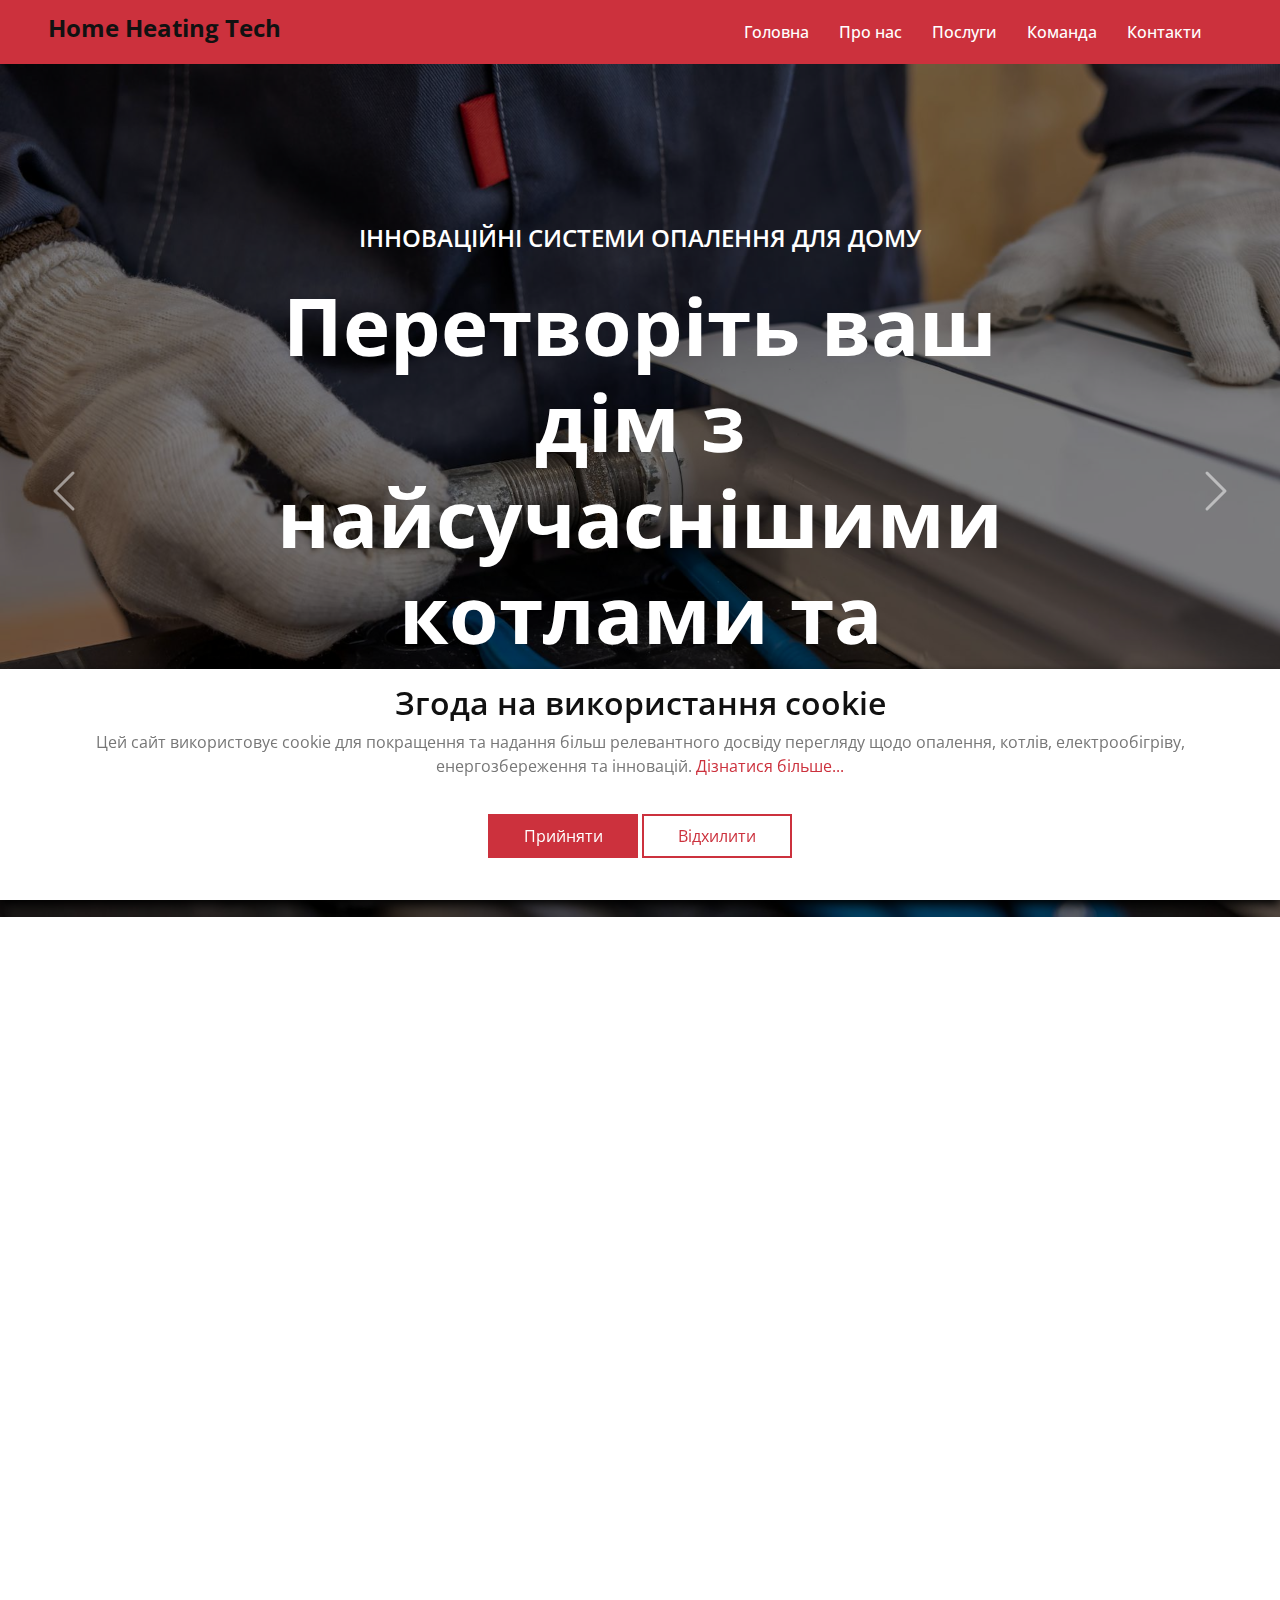
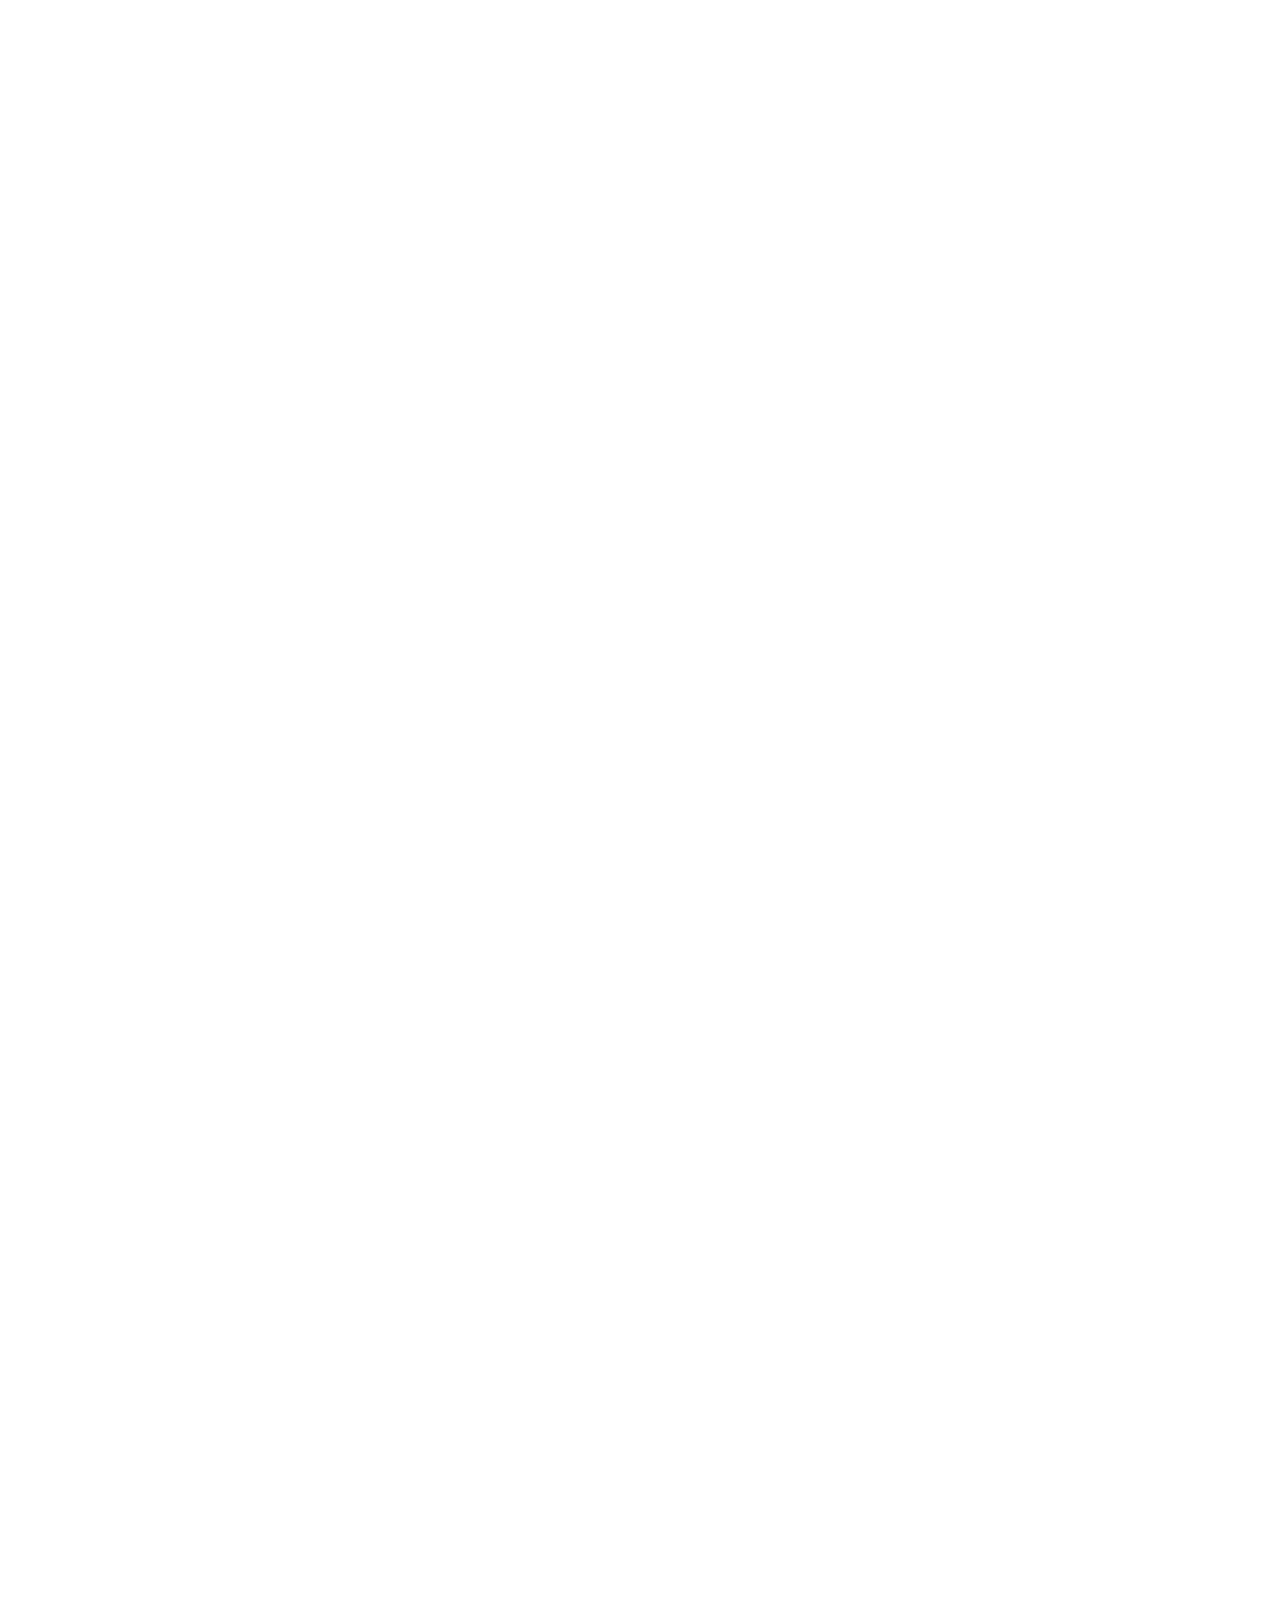
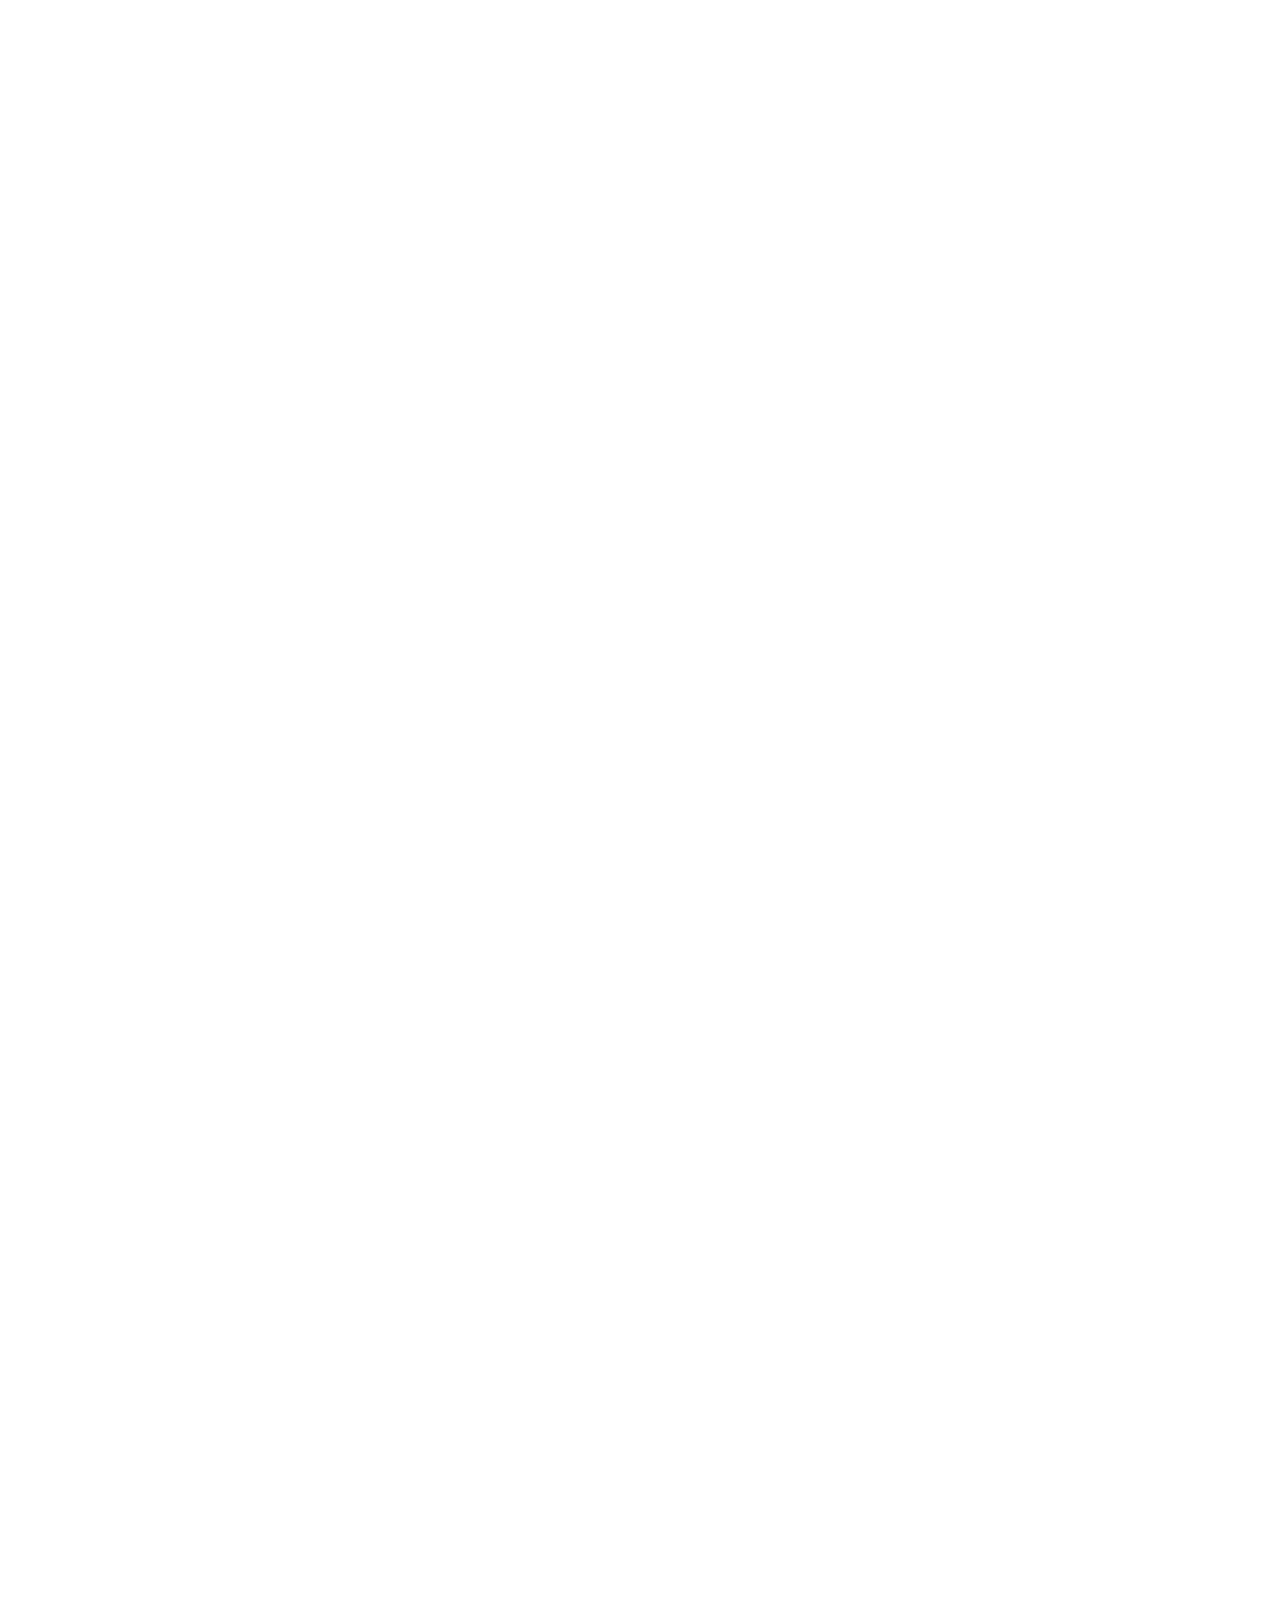
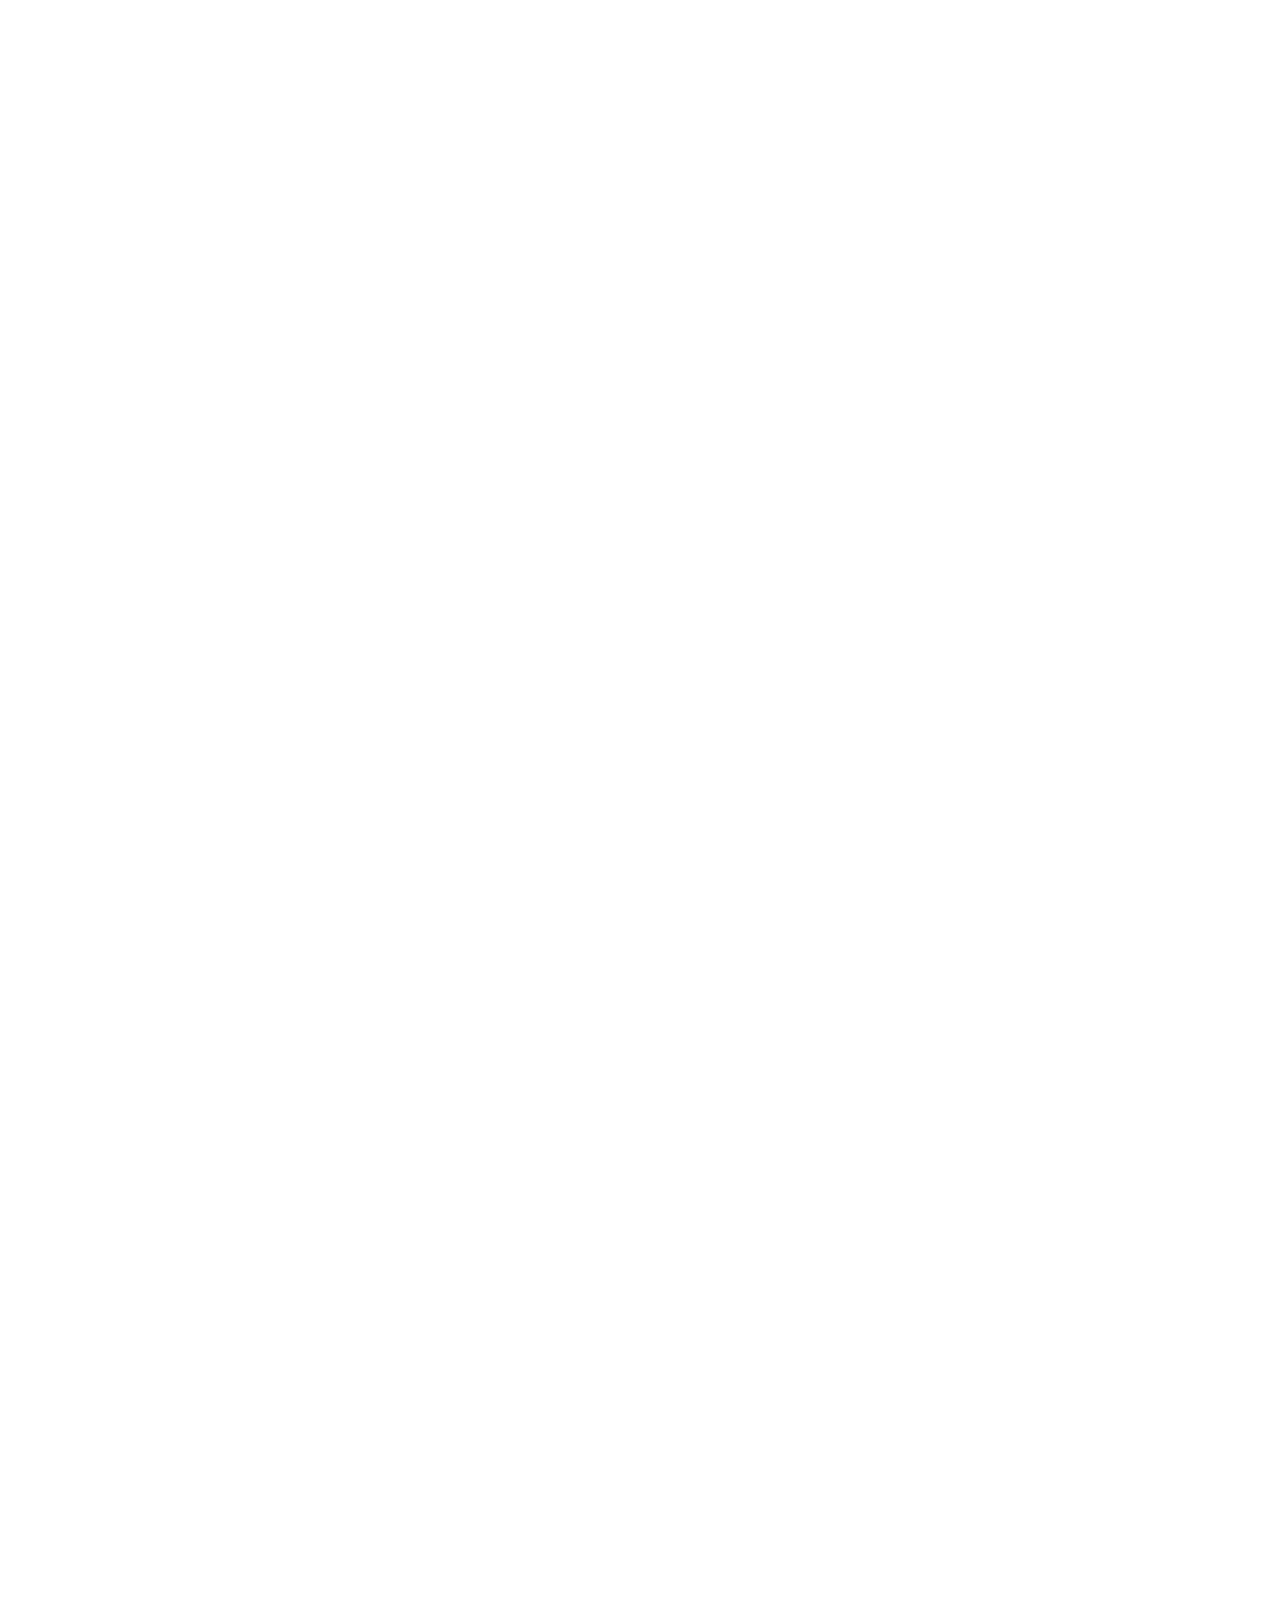
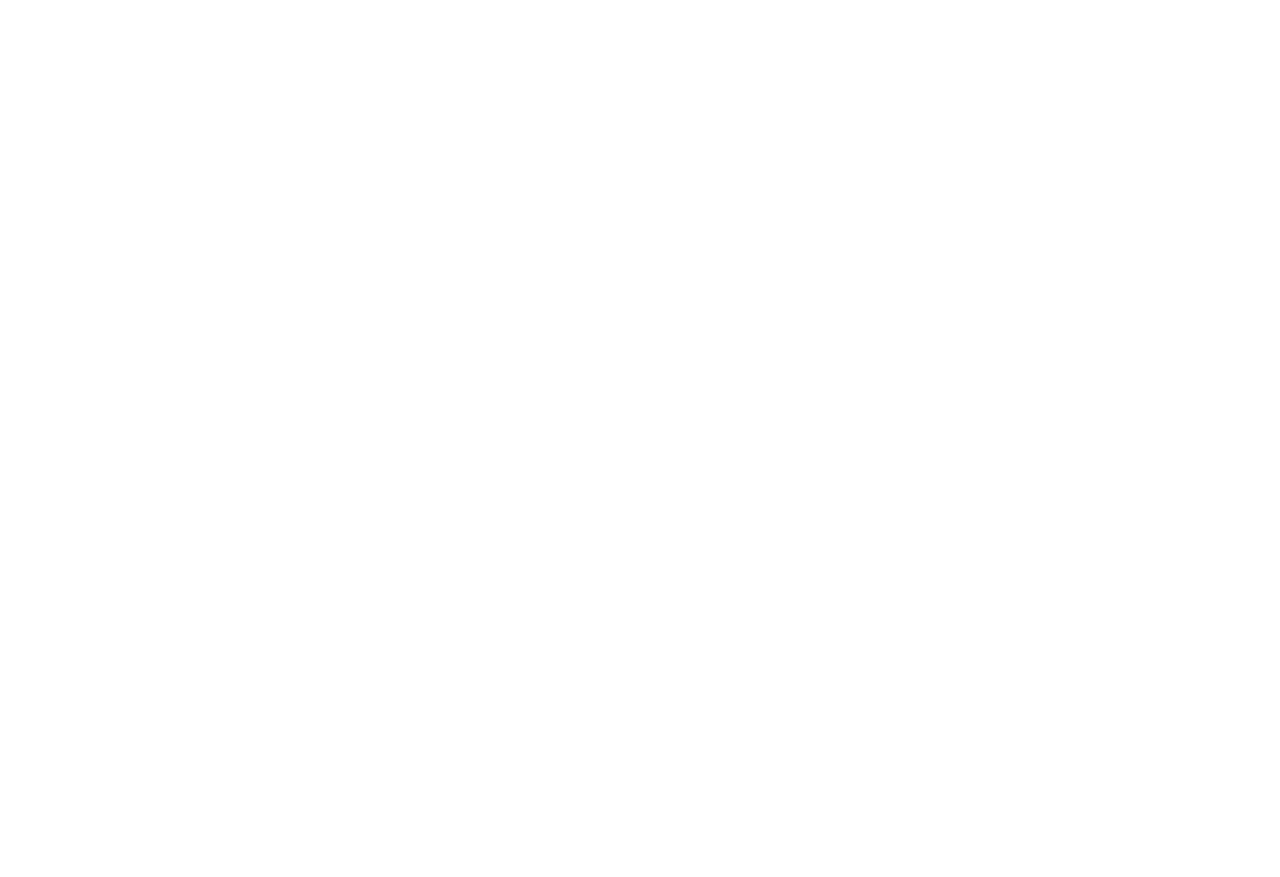
==== commit 5bb1ba0b: "WIP" ====
--- a/index.html
+++ b/index.html
@@ -77,9 +77,7 @@
             <div class="collapse navbar-collapse" id="navbarCollapse">
                 <h4 style="font-weight: bold">Home Heating Tech</h4>
                 <div class="navbar-nav p-3 p-lg-0">
-                    <a href="index.html" class="nav-item nav-link active"
-                        >Головна</a
-                    >
+                    <a href="index.html" class="nav-item nav-link">Головна</a>
                     <a href="index.html#about" class="nav-item nav-link"
                         >Про нас</a
                     >
@@ -425,54 +423,6 @@
                                 alt=""
                             />
                             <h4 class="mb-0">Теплові насоси</h4>
-                        </a>
-                    </div>
-                    <div
-                        class="col-lg-4 col-md-6 wow fadeInUp"
-                        data-wow-delay="0.1s"
-                    >
-                        <a
-                            class="service-item d-block rounded text-center h-100 p-4"
-                            href=""
-                        >
-                            <img
-                                class="img-fluid rounded mb-4"
-                                src="img/service-4.jpg"
-                                alt=""
-                            />
-                            <h4 class="mb-0">Енергозбереження</h4>
-                        </a>
-                    </div>
-                    <div
-                        class="col-lg-4 col-md-6 wow fadeInUp"
-                        data-wow-delay="0.3s"
-                    >
-                        <a
-                            class="service-item d-block rounded text-center h-100 p-4"
-                            href=""
-                        >
-                            <img
-                                class="img-fluid rounded mb-4"
-                                src="img/service-5.jpg"
-                                alt=""
-                            />
-                            <h4 class="mb-0">Інновації в опаленні</h4>
-                        </a>
-                    </div>
-                    <div
-                        class="col-lg-4 col-md-6 wow fadeInUp"
-                        data-wow-delay="0.5s"
-                    >
-                        <a
-                            class="service-item d-block rounded text-center h-100 p-4"
-                            href=""
-                        >
-                            <img
-                                class="img-fluid rounded mb-4"
-                                src="img/service-6.jpg"
-                                alt=""
-                            />
-                            <h4 class="mb-0">Монтаж теплових насосів</h4>
                         </a>
                     </div>
                 </div>
